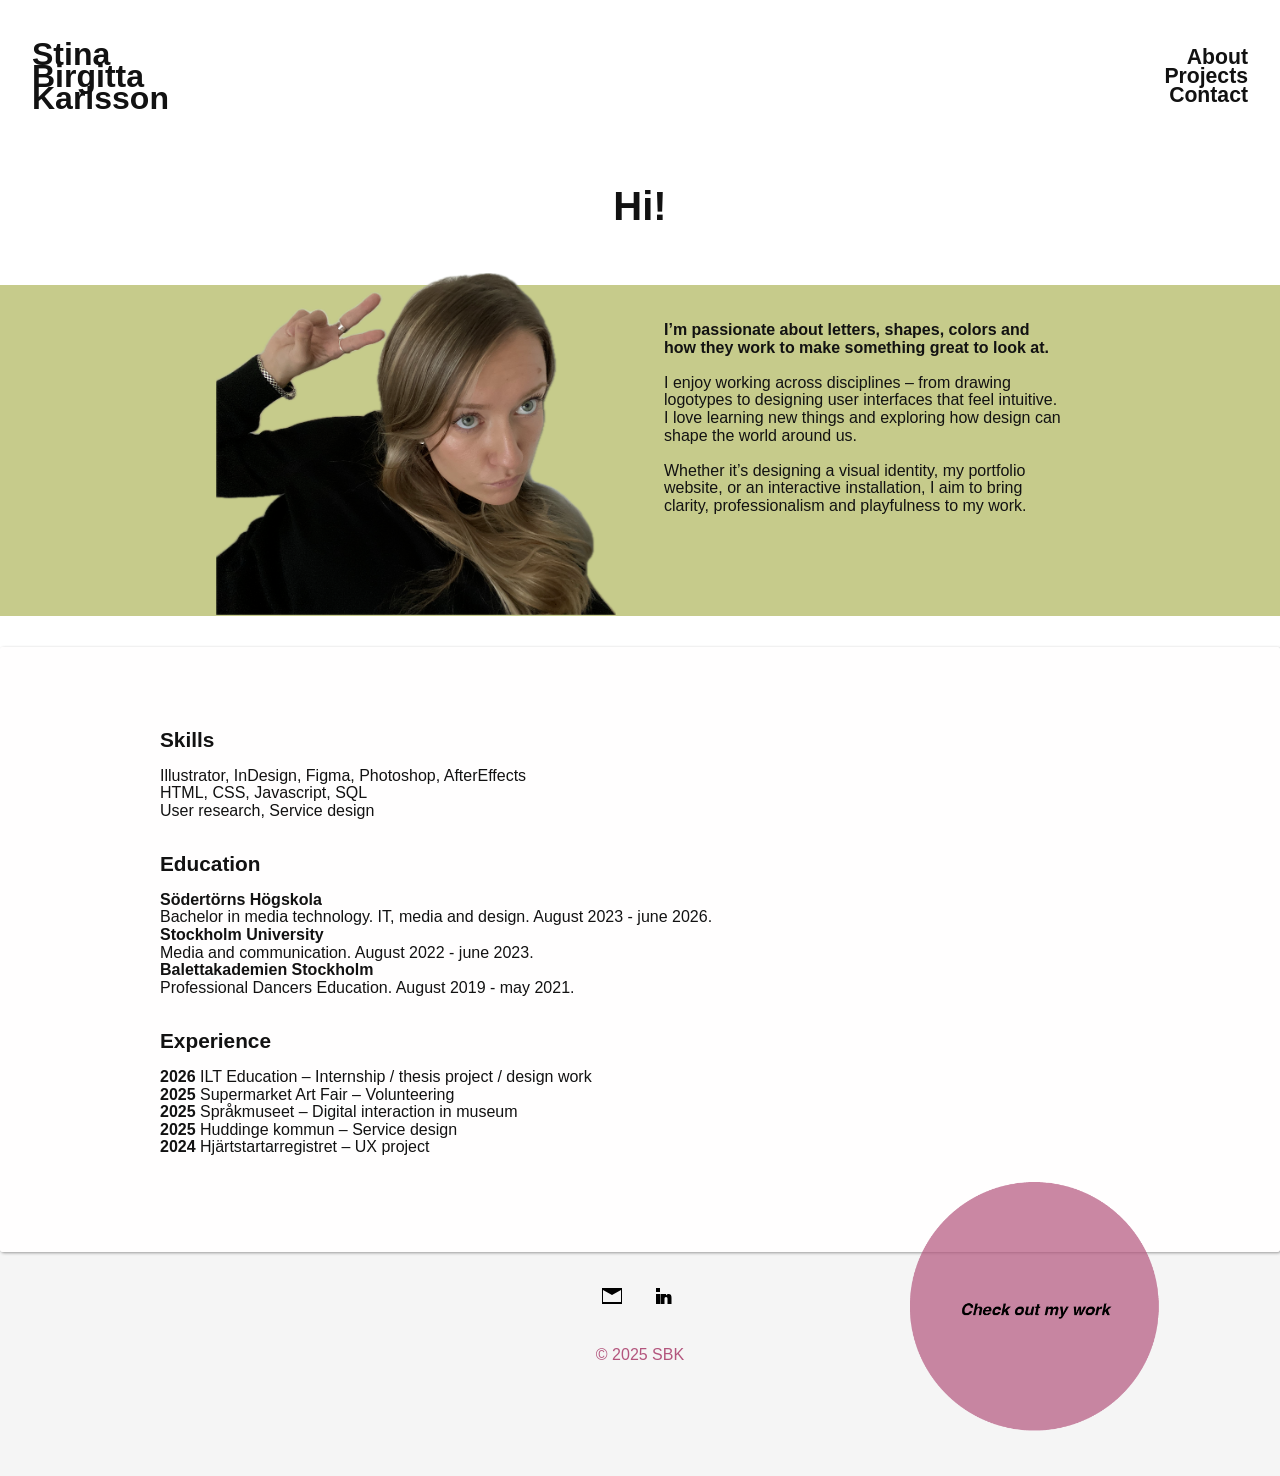
==== about.html @ 6dc84f03 "Update about.html" ====
<!DOCTYPE html>
<html lang="sv">
<head>
  <meta charset="UTF-8" />
  <meta name="viewport" content="width=device-width, initial-scale=1.0" />
  <meta http-equiv="X-UA-Compatible" content="IE=edge" />
  <title>Stina Karlsson</title>
  <link rel="stylesheet" href="min.css?v=2">
   <link rel="icon" href="bilder/favicon.png" type="image/png">
 
</head>
<body>
  <header>
    <h2><a href="index.html">Stina <br> Birgitta <br> Karlsson</a></h2>
    <nav class="navbar2">
        <ul class="nav-links">
          <li><a href="about.html">About</a></li>
          <li><a href="galleri.html">Projects</a></li>
          <li><a href="contact.html">Contact</a></li>
        </ul>
      </nav>
  </header>

  <main>


  <h3 style="text-align: center;">Hi! </h3>
   

    <div class="about-section">
        <img id="aboutImage" src="bilder/peace.png" alt="picture of me" class="about-img" />
        <p class="about-text">
        
        <b>I’m passionate about letters, shapes, colors and how they work to make something great to look at. </b><br>
            <br>

            I enjoy working across disciplines – from drawing logotypes to designing user interfaces that feel intuitive. 
            I love learning new things and exploring how design can shape the world around us.
            
            <br> <br>
            Whether it’s designing a visual identity, my portfolio website, or an interactive installation, I aim to bring clarity, professionalism and playfulness to my work.
          </p>
  
        </div>

        

   <div class="text-box">

           <h5>Skills</h5>
  
     <p> Illustrator, InDesign, Figma, Photoshop, AfterEffects  
    <br>
    HTML, CSS, Javascript, SQL 
    <br>
    User research, Service design
    </p>
        <h5> Education </h5>
        <p>
          <b>Södertörns Högskola</b><br>
          Bachelor in media technology. IT, media and design. August 2023 - june 2026. 
          <br>
          
          <b>Stockholm University </b><br>
          Media and communication. August 2022 - june 2023. 
          <br>  
          
          <b>Balettakademien Stockholm</b> <br>
          Professional Dancers Education. August 2019 - may 2021.
        </p>

         <h5>Experience</h5>
         <p>
           
            <b>2026 </b>ILT Education – Internship / thesis project / design work
          <br>
           
          <b>2025 </b>Supermarket Art Fair – Volunteering
          <br>
          
          <b>2025 </b>Språkmuseet – Digital interaction in museum 
          <br>
          
          <b>2025 </b>Huddinge kommun – Service design 
          <br>
          
          
         <b>2024 </b>Hjärtstartarregistret – UX project
          
          </p>
       </div>
     
       <div class="mywork">
  <a href="galleri.html">
    <img id="myworkImage" src="bilder/mywork.png" alt="Projects" />
  </a>
</div>
<img src="bilder/sbk.png" alt="Logo" class="corner-image">
  <button id="scrollToTop" title="Till toppen">↑</button>
  </main>


<footer>
  
     <footer class="social-footer">
  <a href="mailto:stinabirgittak@gmail.com" title="Mail">
    <svg width="28" height="28" fill="currentColor" viewBox="0 0 28 28">
      <path d="M2 4h20v16H2V4zm10 7L3 6v12h18V6l-9 5z" />
    </svg>
  </a>
  <a href="https://www.linkedin.com/in/stina-karlsson-0956a5368/" target="_blank" title="LinkedIn">
    <svg width="28" height="28" fill="currentColor" viewBox="0 0 28 28">
      <path d="M4 4h4v4H4V4zm0 6h4v10H4V10zm6 0h4v1.5c.5-.9 1.5-1.5 2.5-1.5 2.5 0 3 1.6 3 3.7V20h-4v-5.1c0-1-.4-1.9-1.5-1.9s-1.5.8-1.5 1.9V20h-4V10z"/>
    </svg>
  </a>
  </footer>
  <p>&copy; 2025 SBK</p>
   </footer>
  <script src="script.js?v=3"></script>
</body>
</html>
---- min.css ----
/* === RESET / BASE === */
* {
   
    box-sizing: border-box;
  }
  
  html, body {
    height: 100%;
    font-family: 'Helvetica Neue', Arial, sans-serif;
    color: #121212;
    line-height: 1;
    margin: 0;
  }

  body {
    display: flex;
    flex-direction: column;
  }
  main {
    flex: 1;
  }
  


  body.startpage {
     background-color: #F5F5F5;
  background-image: url("bilder/bakgrund.png");
  background-size: cover;
  background-repeat: no-repeat;
  background-position: center;
}

body.gallery-page {
  
  background-repeat: no-repeat;
  background-position: center;
  background-color: rgba(255, 254, 254, 0.982);
  background-blend-mode: multiply;
  transition: background-color 2.3s ease;
}

.corner-image {
  position: fixed;
  top: 20px;         
  left: -100px;      /* börja utanför till vänster */
  width: 1rem;       
  height: auto;
  opacity: 0;        
  pointer-events: none;
  transition: left 0.6s ease, opacity 0.6s ease;
  z-index: 999;
}

.corner-image.visible {
  left: 25px;        /* slutposition */
  opacity: 1;
}


@keyframes bgSlideUp {
  from {
    background-position: center 890%; /* starta lite nedanför */
    opacity: 0;
  }
  to {
    background-position: center 50%;  /* normal position */
    opacity: 1;
  }
}

body.startpage.bg-slide-up {
  animation: bgSlideUp 3s ease forwards;
  background-repeat: no-repeat;
  background-size: cover;
  background-color: #fcfcfc3f;
}




.bg-circle {
  position:absolute;
  border-radius: 50%;
  z-index: -1; /* Bakom allt innehåll */
 
  will-change: transform;

  animation-fill-mode: forwards;
  animation-timing-function: ease-out;

}

.circle1 {
  width: 100%;
  height: 20.7rem;
  background-color: #aeb65a;
  top: 285px;
  left: 0;          /* flytta tillbaka */
  border-radius: 0;
  animation-name: slideInFromLeft;
  animation-delay: 0s;
  animation-duration: 2s;
}

.circle2 {
  width: 90rem;              /* bredare än hög */
  height: 20vw;             /* lägre än bred */
  background-color: #f4f4f4de; 
  bottom: -45vw;
  animation-name: slideInFromRight;
  animation-delay: 0s;
  animation-duration: 4s;
  border-radius: 0;   
  overflow: hidden;
  position: absolute;
}

@keyframes slideInFromLeft {
  from {
    transform: translateX(-100vw);
    opacity: 0;
  }
  to {
    transform: translateX(0);
    opacity: 0.7;
  }
}

@keyframes slideInFromRight {
  from {
    transform: translateX(90vw);
    opacity: 0.8;
  }
  to {
    transform: translateX(0);
    opacity: 1;
  }
}

@keyframes slideInFromBottom {
  0% {
    transform: translateY(100%);
    opacity: 0;
  }
  100% {
    transform: translateY(0);
    opacity: 1;
  }
}

 
.slide-in-bottom {
  animation: slideInFromBottom 0.7s ease forwards;
  animation-duration: 1.2s;
  
}


 header {
  display: flex;
  justify-content: space-between;
  align-items: center;
  text-align: left;
  line-height: 0.7;
  padding: 1rem 2rem;
  
}
  

  
  /* === TYPOGRAPHY === */
 



h1 {
  font-weight: 700;
  font-size: clamp(3rem, 8vw, 5.75rem); /* 48px – 140px */
  color: var(--accent-color);
  
  
}

h2 {
  font-weight: 700;
  font-size: clamp(1.2rem, 4vw, 1.5rem); 
    color: var(--accent-color);
  
}
header h2 {
  font-size: clamp(1.6rem, 4vw, 2rem); 
}
h3 {
  font-family: 'Helvetica', sans-serif;
  font-weight: 700;
  text-align: left;
  font-size: clamp(2.3rem, 5vw, 2.5rem); /* ca 32px – 56px */
  line-height: 0.7;
  padding-bottom: 1%;
}

h4 {
  font-weight: 500;
  text-align: left;
  font-size: clamp(1rem, 3vw, 1.5rem); /* ca 16px – 24px */
  line-height: 1;
  padding-bottom: 3%;
  max-width: 600px;
}

h5 {
    font-size: clamp(1rem, 3vw, 1.3rem); /* ca 16px – 24px */
    margin-bottom: 0.3rem;
}

h6 {
    font-weight: 600;
    margin-bottom: 0.5em;
  }

p {

  font-size: clamp(0.900rem, 2.5vw, 1rem); /* ca 16px – 16px */
  line-height: 1.1;
 
}
  
  /* === LINKS === */
  a {
    color: #121212;
    text-decoration: none;
  }
  
  a:hover {
    color: #cad112;
  }
  
  /* === LAYOUT HELPERS === */
  .container {
    max-width: 1200px;
    margin: 0 auto;
    padding: 1rem;
  }
  
  .flex {
    display: flex;
    gap: 1rem;
  }
  
  .grid {
    display: grid;
    gap: 1rem;
  }

  
  
  /* === BUTTONS === */



  button:hover {
    cursor: pointer;
    
  }
  
  .navbar {
    
  display: flex;
  justify-content: space-between;
  align-items: center;
  text-align: right;
   line-height: 1.7; 
  font-weight: 800;
  font-size: clamp(1rem, 2vw, 1.325rem); /* ca 16px – 25px */
  
}

li {
  list-style: none;
}

  .navbar ul {
    list-style: none;
    display: flex;
    flex-direction: column;
    gap: 2rem;
    margin: 0;
    padding: 0;
  }
  
 .navbar2 {
 
  display: flex;
  justify-content: space-between;
  align-items: center;
  text-align: right;
  line-height: 0.0001;
  font-weight: 800;
  font-size: clamp(1rem, 2vw, 1.325rem); /* samma här */
}

  .navbar2 ul {
    list-style: none;
    display: flex;
    flex-direction: column;
    gap: 1.2rem;
    margin: 0;
    padding: 0;
  }

.about-section {
  display: flex;
  align-items: flex-start;  /* behåller vertikal alignment */
  justify-content: center;  /* centrerar elementen horisontellt */
  gap: 2rem;                /* valfritt mellanrum mellan bild och text */
  flex-wrap: wrap;           /* gör att de kan brytas på små skärmar */
}

  .about-img {
  width: 25rem;
  display: block;
  animation-name: slide-in-bottom;
  animation-duration: 1.2s;
}

.about-text {
  margin-top: 3rem;  /* behåll om du vill ha lite luft uppifrån */
  margin-left: 1rem;
  max-width: 400px;
  box-sizing: border-box;
}


.text-box {
  position: relative;  /* blir "förälder" för mywork */
  background-color:  rgba(255, 254, 254, 0.982);
  padding: 3rem 10rem 5rem;
  border-radius: 3px;
  max-width: 100%;
  margin: 2rem auto 0 auto;
  font-family: Helvetica, sans-serif;
 
  color: #121212;
  box-shadow: 1px 1px 3px rgba(32, 32, 32, 0.43);

}

.mywork {
  position: absolute; 
  bottom: -60%;   /* alltid samma relation – justera procentsatsen */
  right: 6%;      /* alltid samma relation – justera procentsatsen */
  display: flex;
  align-items: center;
  justify-content: center;
  z-index: 10;
  transition: transform 0.4s ease;
}

.mywork img {
  width: clamp(240px, 30vw, 350px);  
  height: auto;
}

.mywork:hover {
  animation: wiggle 0.8s ease-in-out; /* längre tid än innan */
}

@keyframes wiggle {
  0%   { transform: rotate(0deg); }
  25%  { transform: rotate(6deg); }   /* lite större vinkel */
  50%  { transform: rotate(-6deg); }
  75%  { transform: rotate(4deg); }
  100% { transform: rotate(0deg); }
}
  #B3557D

  .portfolio p {
    text-align: right;
    margin-bottom: 1rem;
  }

  
  .gallery {
    display: flex;
    flex-direction: column; /* Viktigt: en kolumn så varje projekt hamnar på egen rad */
    gap: 1rem;
    flex-wrap: nowrap; /* Inget wrap här */
  
  }

  .gallery-mobile {
    display: none;
  }

  .start-mobile {
    display: none;
  }

  
  .item {
  position: relative;
  display: flex;
  flex-direction: row;
  max-width: 100%;
  width: 90%;           /* fast bredd för boken */
  height: 45rem;        /* fast höjd för boken */
  gap: 1rem;
  align-items: flex-start;
  background-color: #fcfcfc;
  border-radius: 1px;
  padding: 0 5rem 5rem 5rem;
  overflow: hidden;       /* om du vill kapa innehåll som sticker ut */
  box-sizing: border-box;
  box-shadow: 3px 3px 5px rgba(0, 0, 0, 0.43);
  transition: transform 0.4s ease;
  flex-wrap: wrap;
  text-align: right;
  margin: 0 auto 2rem auto;

}


.item::before {
  content: "";
  position: absolute;
  top: 0;
  bottom: 0;
  left: 50%;
  width: 2px;
  background: linear-gradient(to bottom, #999, #ccc, #c4c2c2);
  opacity: 0.2;
  z-index: 2;
  
}

.book {
  display: flex;
  flex-direction: row;
  overflow: hidden;
  width: 100%;
  position: relative;
  
}

.page {
  width: 100%;
  height: auto;
  flex: 0 0 100%;
  display: none;
  flex-direction: row;
  gap: 1rem;

}

.page.active {
  display: flex;
  
}

.page .left,
.page .right {
  flex: 1;
  padding: 1rem;
  box-sizing: border-box;
  display: flex;
  flex-direction: column;
  justify-content: center;
  

}


.page .right {
  
  text-align: left;
  
}

.page .right p {
  
  max-width: 27rem;
 
}

.page .left {
  
  text-align: right;
  

}

.page .left p {
  
  max-width: 27rem;
   margin-left: auto;  /* puttar allt mot höger */
}

button.prev,
button.next {
  position: absolute;
  top: 50%;
  color:#121212; 
  font-size: 1.3rem;
  transform: translateY(-50%);
  border: none;
  padding: 0.5rem;
  z-index: 3;
  background-color:#fcfcfc;
  
}

button.prev {
  left: 1rem;
}

button.next {
  right: 1rem;
}

  .item:hover {
    transform: translateY(-5px);
  }
  
  .item img {
     max-width: 90%;
max-height: 90%;
width: auto;
height: auto;
object-fit: contain;
margin: auto;
display: block;
  }

  
  .info {
   
    flex: 1;
    min-width: 200px;
    width: 100%;
    padding: 1rem;
    font-size: 1rem;
    text-align: right;
  
  
  }
 
   /* galleri */
  .moreinfo {
   display: flex;
  flex-direction: row;
  flex-wrap: wrap;
  justify-content: center;     /* Centrerar innehållet horisontellt */
  align-items: flex-start;
  gap: 2rem;
  padding: 2rem 5%;
  margin: 0 auto;
  max-width: 1200px;
  box-sizing: border-box;
}

.textblock {

 flex: 1 1 400px;          /* Gör den flexibel: väx, krymp, minsta bredd */
  max-width: 27rem;         /* Maxbredd så den inte blir för bred */
  padding: 1rem 5% 2rem 5%; /* Mer flexibel padding istället för fasta % */
  box-sizing: border-box;
  text-align: right;
}
  
.bildblock img {
  
  width: 100%;              /* Tar upp hela bredden i sin behållare */
  max-width: 500px;
  height: auto;
  flex-shrink: 1;
  padding: 1rem 5% 2rem 5%;
  box-sizing: border-box;
  }

  .info h3 {
    margin-bottom: 0.5rem;
    text-wrap: right;

  }
  
  .info p {
    font-size: 1rem;
    color: #121212;
    display: flex;
    padding: 1rem;
    text-align: right;
   

  }

.slideshow-wrapper {
  width: 100%;
  height: 100%;
  display: flex;
  justify-content: center;
  align-items: center;
}

 
  /* Slideshow-bilder */
.slideshow img.slide {
  max-width: 100%;
  max-height: 100%;
  object-fit: contain;
  display: none;
  margin: auto;


}

.slideshow img.slide.active {
  display: block;
}
  
  


    .galleri-mobil {
      position: relative;
      width: 600px;
      height: 400px;
    }

    .galleri-mobil img {
      width: 100%;
      height: 100%;
      object-fit: cover;
      border-radius: 10px;
    }

  /* === FOOTER === */
  footer {
    text-align: center;
    padding: 1rem;
    font-size: 0.9rem;
    color: #B3557D;
  }
  .social-footer {
  display: flex;
  justify-content: center;
  gap: 1.5rem;
  padding: 1rem;
}

.social-footer a {
  color: black;
  transition: transform 0.2s;
}

.social-footer a:hover {
  transform: scale(1.2);
  
}

#footer-start {
  position: fixed;
  bottom: 0;
  left: 0;
  width: 100%;
 
}

video {
  width: 100%;
  height: auto;
  object-fit:cover;
  pointer-events: none;
  
}

  
  @media (max-width: 968px) {

    .body{
      overflow: hidden;
    }

   h3 {
    margin-left: 2rem;
   }

     .circle1 {
display: none;

}
.circle2 {
  width: 100%;              /* bredare än hög */
  height: 80%;             /* lägre än bred */
  background-color: #f4f4f4de; 
  top: 45vw;
  animation-name: slideInFromLeft;
  animation-delay: 0s;
  animation-duration: 1.7s;
  border-radius: 0;   
  
}
  

  .about-section {
    flex-direction: column;
    align-items: center; /* valfritt – centrerar innehållet */
  }

  .about-img {
    
    margin-bottom: 10px; /* lägg till luft under bilden */
    width: 50%;
    max-width: 400px; /* valfri begränsning */
     animation-duration: 1.7s;
    align-self: flex-start;
  }

  .about-text {
    margin: 0;
    padding: 25px;
    text-align: left; /* valfritt för bättre läsbarhet på mobil */
    
  }


  .mywork {
   display: none;
  
  }
  .mywork img {
  display: none;
  }

   .moreinfo {
    flex-direction: column;
    align-items: center;
    text-align: center;
  }

  .imageblock img {
    width: 100%;
    max-width: 400px;
  }
   .bildblock img {
    width: 100%;
    max-width: 400px;
  }

  .textblock {
    flex-direction: column;
    align-items: center;
    text-align: center;
  }

  .corner-image {
  position: fixed;
  top: 10px;         
  left: -100px;      /* börja utanför till vänster */
  width: 0.9rem;       
  height: auto;
  opacity: 0;        
  pointer-events: none;
  transition: left 0.6s ease, opacity 0.6s ease;
  z-index: 999;
}

.corner-image.visible {
  left: 18px;        /* slutposition */
  opacity: 1;
}

.item {
    flex-direction: column;   /* stapla innehåll istället för rad */
    width: 100%;              /* fyll hela mobilens bredd */
    height: auto;             /* låt höjden styras av innehållet */
    padding: 1rem;            /* mindre padding så det inte känns trångt */
    text-align: left;         /* text vänsterjusterad = lättare att läsa på mobil */
    gap: 0.5rem;              /* mindre mellanrum */
  }

  .gallery {
    gap: 2rem; /* lite mer luft mellan korten på mobil */
  }


}

  



@media (max-width: 880px) {

    .body{
      overflow-x: hidden;
    }

    body.startpage {
    background-image: url("bilder/bakgrund-mobil.png");
    
}
 body.startpage.bg-slide-up {
    animation: bgSlideUp 2s ease forwards; /* samma animation */
  }

   .navbar {
    
  display: flex;
  justify-content: space-between;
  align-items: center;
  text-align: right;
   line-height: 0.1; 

  
}
   .navbar2 ul {
  
  
   gap: 1rem;

  
}
  .about-section{
    flex-direction: column;
  }

  .about-text {
    order: 1;
    font-size: 1rem; /* mindre text */
    max-width: 25rem;
    text-align: left; /* kanske bättre på riktigt liten skärm */
  }

.about-img{
  order: 2;
  margin-top: 2rem;
  margin-left: 0;
  margin-bottom: 0;
  transition-delay: 2s;
}
  .mywork {
    display: none;
  }

  .imageblock img,
  .bildblock img {
    max-width: 100%; /* fyll hela bredden */
  }
  
  .start-mobile {
    display: flex;
  }

  .gallery {
    display: none;
    
  }

  .gallery-mobile {
  display: flex;
  flex-direction: column; /* stapla projekten */
  gap: 1rem;              /* 2rem mellan varje projekt */
  padding: 2%;
  
}
  
    .item-mobile {
      display: flex;
    flex-direction: column;   /* stapla innehåll */
    width: 100%;              /* fyll hela skärmen */
    padding: 1rem;            /* mindre padding på mobil */
    text-align: left;         /* lättare att läsa på mobil */
    position: relative;
    background-color: #fcfcfc; 
     box-shadow: 0 2px 2px rgba(0,0,0,0.3);
     border-radius: 0.2rem;
    
  }
   .book-mobile {
    width: 90%;
    
    margin: 0 auto;

   }


  .page-mobile {
    display: none;
    
  }

  .page-mobile.active {
    display: block;
  }
  .page-mobile img {
    width: 100%;
    height: auto;
    border-radius: 2px;
  }

   .slideshow-mobile .slide {
    display: none;
    max-width: 100%;
    max-height: 100%;
    object-fit: contain;
    margin: auto;
  }

  .slideshow-mobile .slide.active {
    display: block;
  }


  .project-text-mobile {
    padding: 0 2rem 2rem 2rem;
    text-align: left;
    max-width: 25rem;
  }
  
.prev-mobile,
  .next-mobile {
    position: absolute;
    top: 37%;
    background-color:#fcfcfc00;
    color:#121212; 
    border: none;
    border-radius: 0; 
    font-size: 1rem;
    cursor: pointer;
    padding: 0.5rem;
    z-index: 3;
  
  }

  .prev-mobile { left: 10px; }
  .next-mobile { right: 10px; }

  .text-box {
    padding: 4rem;
   } 

 .item::before {
  content: "";
  position: absolute;
  top: 0;
  bottom: 0;
  left: 50%;
  width: 2px;
  background: none;
  opacity: 0.2;
  z-index: 2;
  
}


}

:root {
  --accent-color: #121212;
}

a, .highlight {
  color: var(--accent-color);
}

#scrollToTop {
  position: fixed;
  bottom: 40px;
  right: 3%;
  z-index: 1000;
  display: none;
  background-color: #212121;
  color: white;
  border: none;
  border-radius: 50%;
  width: 2.5rem;
  height: 2.5rem;
  font-size: 20px;
  cursor: pointer;
  box-shadow: 0 4px 4px rgba(0,0,0,0.3);
  transition: opacity 0.3s ease, transform 0.3s ease;
}

#scrollToTop:hover {
  background-color: #cad112;
  transform: scale(1.4);
}

.bg-video {
   position: fixed;
  width: 30%;
  height: 40%;
  object-fit: cover;
  z-index: -1;
  
  /* centrering */
  top: 40%;            /* placera mitten av videon på 50% höjd */
  left: 50%;           /* placera mitten av videon på 50% bredd */
  transform: translate(-50%, -50%); 
}
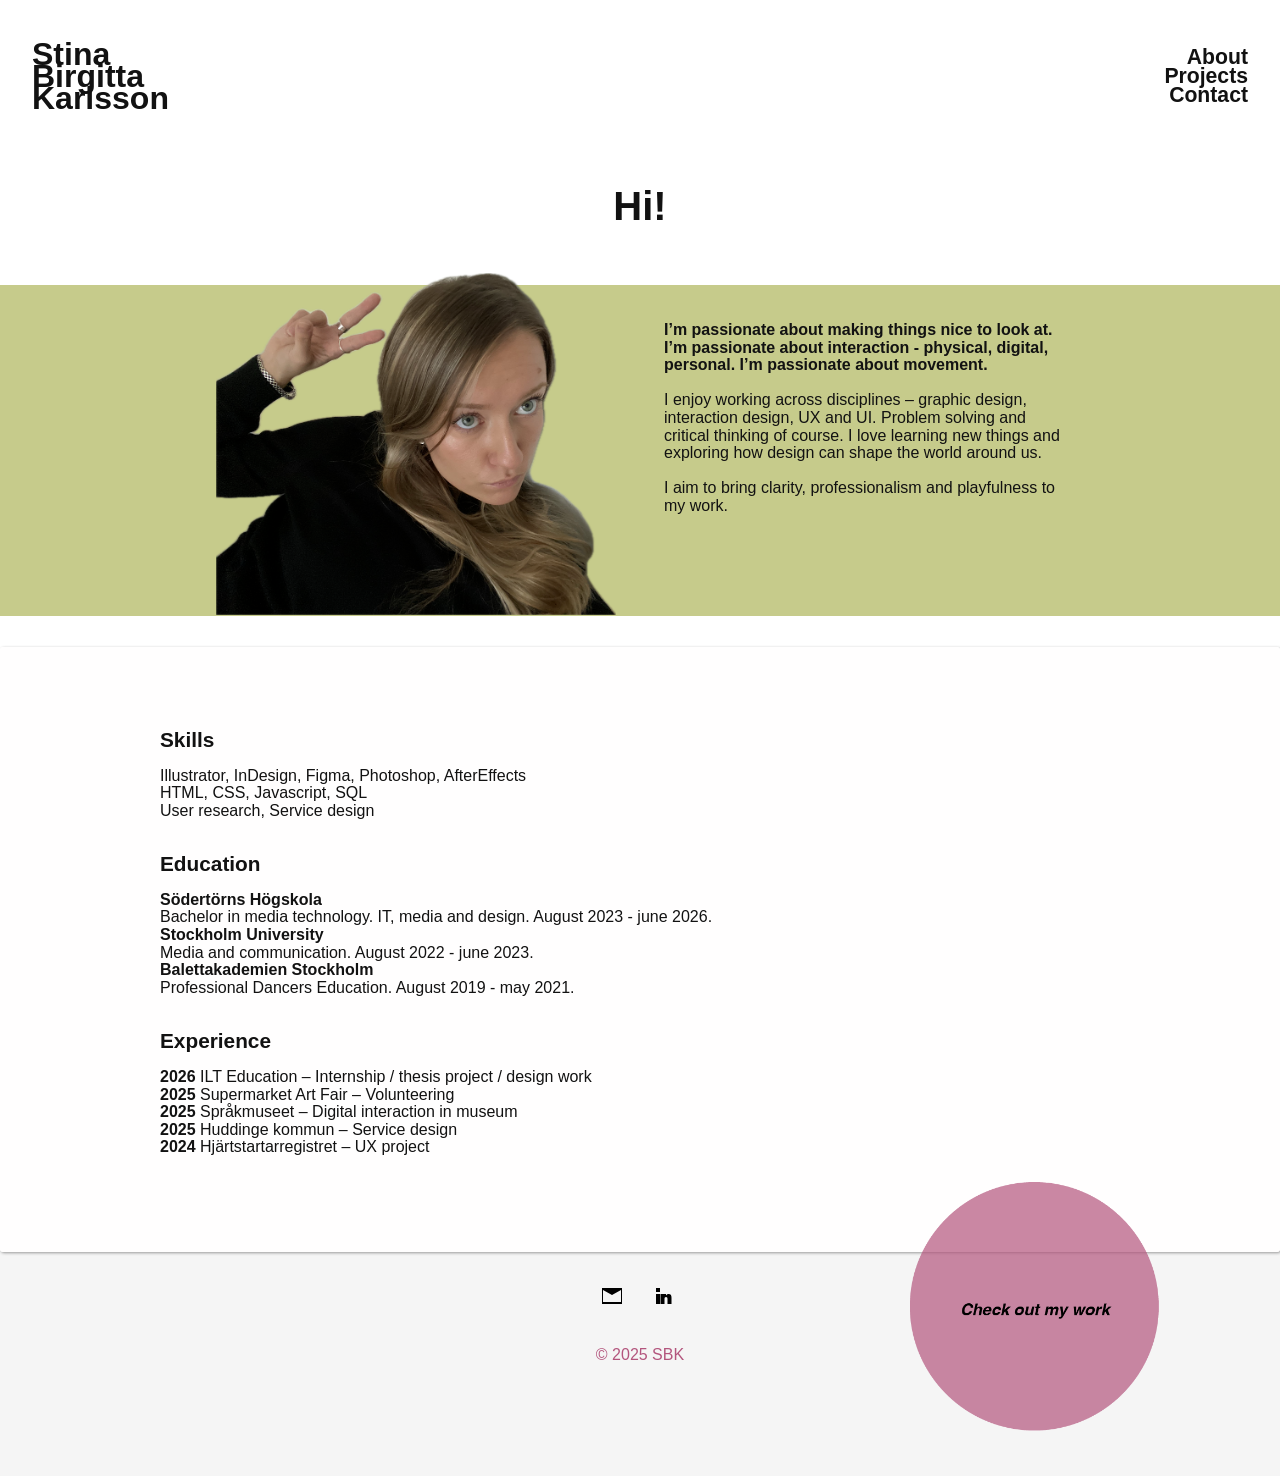
==== commit 4834acdc: "nu" ====
--- a/about.html
+++ b/about.html
@@ -31,14 +31,15 @@
         <img id="aboutImage" src="bilder/peace.png" alt="picture of me" class="about-img" />
         <p class="about-text">
         
-        <b>I’m passionate about letters, shapes, colors and how they work to make something great to look at. </b><br>
+        <b>I’m passionate about making things nice to look at. I’m passionate about interaction - physical, digital, personal. I’m passionate about movement.
+            </b><br>
             <br>
 
-            I enjoy working across disciplines – from drawing logotypes to designing user interfaces that feel intuitive. 
+            I enjoy working across disciplines – graphic design, interaction design, UX and UI. Problem solving and critical thinking of course. 
             I love learning new things and exploring how design can shape the world around us.
             
             <br> <br>
-            Whether it’s designing a visual identity, my portfolio website, or an interactive installation, I aim to bring clarity, professionalism and playfulness to my work.
+            I aim to bring clarity, professionalism and playfulness to my work.
           </p>
   
         </div>
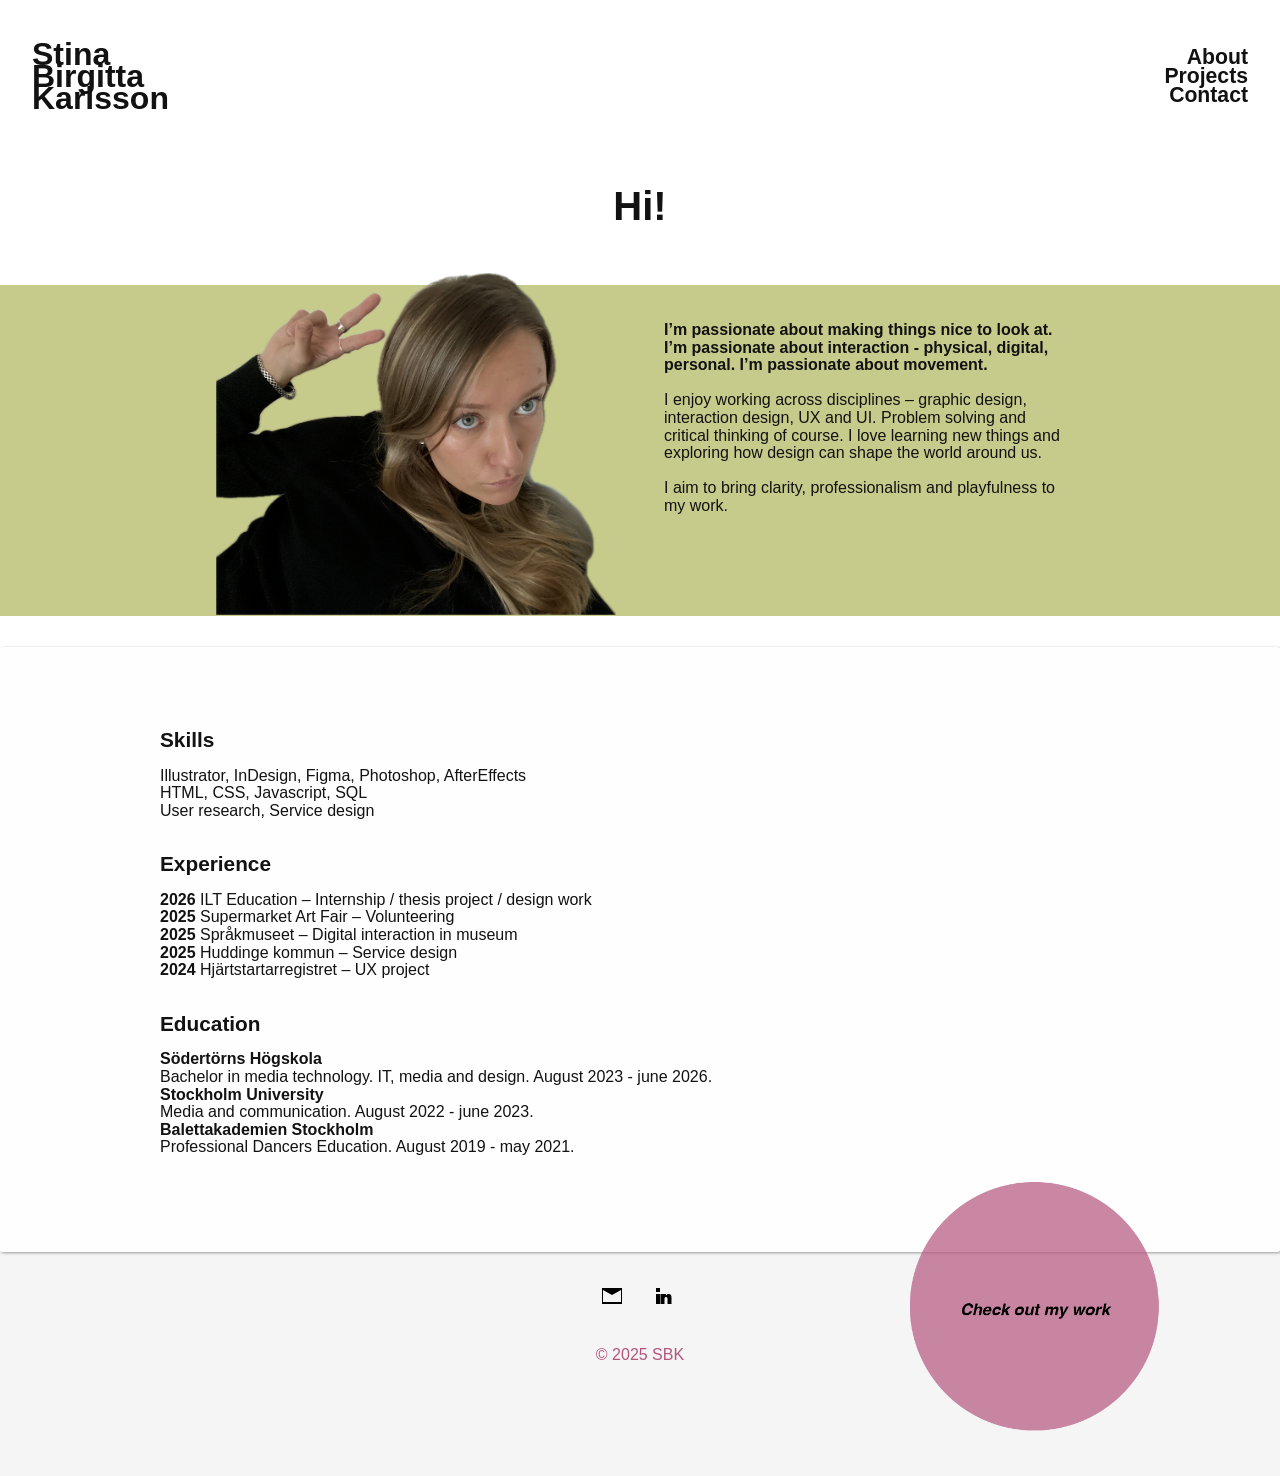
==== commit f393411c: "igen" ====
--- a/about.html
+++ b/about.html
@@ -56,19 +56,7 @@
     <br>
     User research, Service design
     </p>
-        <h5> Education </h5>
-        <p>
-          <b>Södertörns Högskola</b><br>
-          Bachelor in media technology. IT, media and design. August 2023 - june 2026. 
-          <br>
-          
-          <b>Stockholm University </b><br>
-          Media and communication. August 2022 - june 2023. 
-          <br>  
-          
-          <b>Balettakademien Stockholm</b> <br>
-          Professional Dancers Education. August 2019 - may 2021.
-        </p>
+        
 
          <h5>Experience</h5>
          <p>
@@ -89,6 +77,20 @@
          <b>2024 </b>Hjärtstartarregistret – UX project
           
           </p>
+          
+          <h5> Education </h5>
+        <p>
+          <b>Södertörns Högskola</b><br>
+          Bachelor in media technology. IT, media and design. August 2023 - june 2026. 
+          <br>
+          
+          <b>Stockholm University </b><br>
+          Media and communication. August 2022 - june 2023. 
+          <br>  
+          
+          <b>Balettakademien Stockholm</b> <br>
+          Professional Dancers Education. August 2019 - may 2021.
+        </p>
        </div>
      
        <div class="mywork">
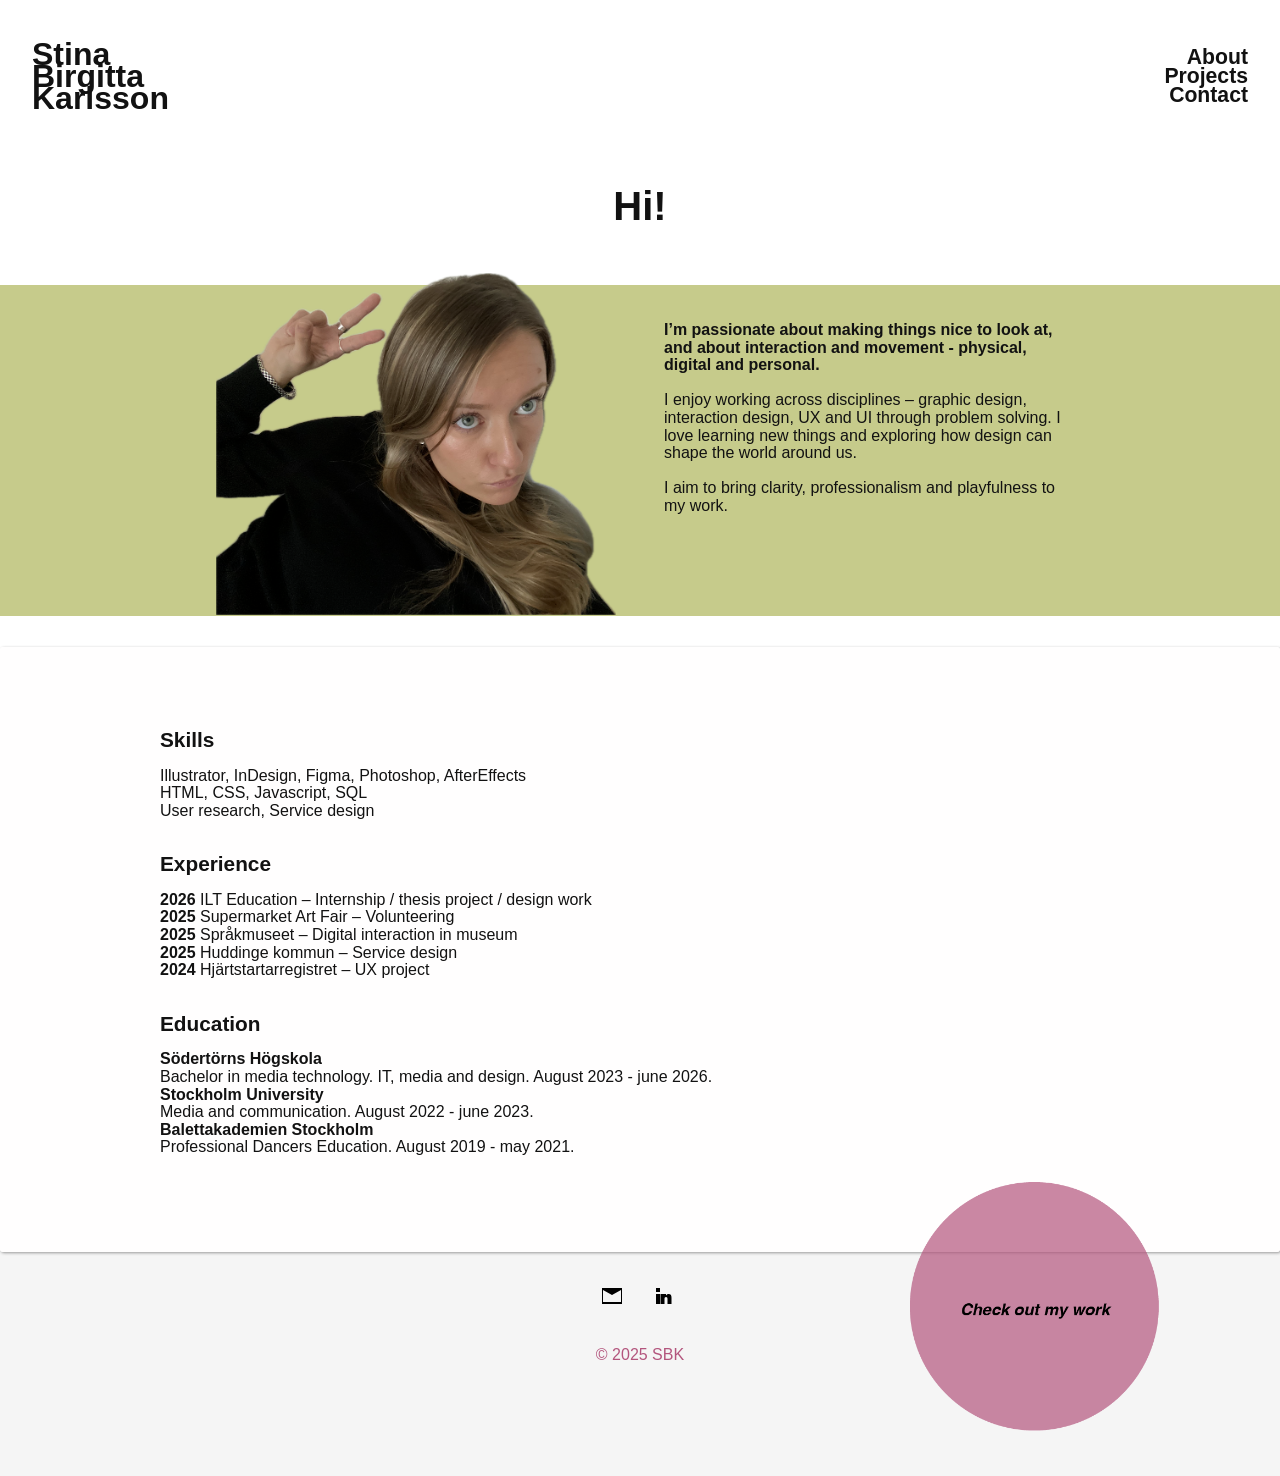
==== commit 3744e0b0: "k" ====
--- a/about.html
+++ b/about.html
@@ -31,11 +31,11 @@
         <img id="aboutImage" src="bilder/peace.png" alt="picture of me" class="about-img" />
         <p class="about-text">
         
-        <b>I’m passionate about making things nice to look at. I’m passionate about interaction - physical, digital, personal. I’m passionate about movement.
+        <b>I’m passionate about making things nice to look at, and about interaction and movement - physical, digital and personal.
             </b><br>
             <br>
 
-            I enjoy working across disciplines – graphic design, interaction design, UX and UI. Problem solving and critical thinking of course. 
+            I enjoy working across disciplines – graphic design, interaction design, UX and UI through problem solving. 
             I love learning new things and exploring how design can shape the world around us.
             
             <br> <br>
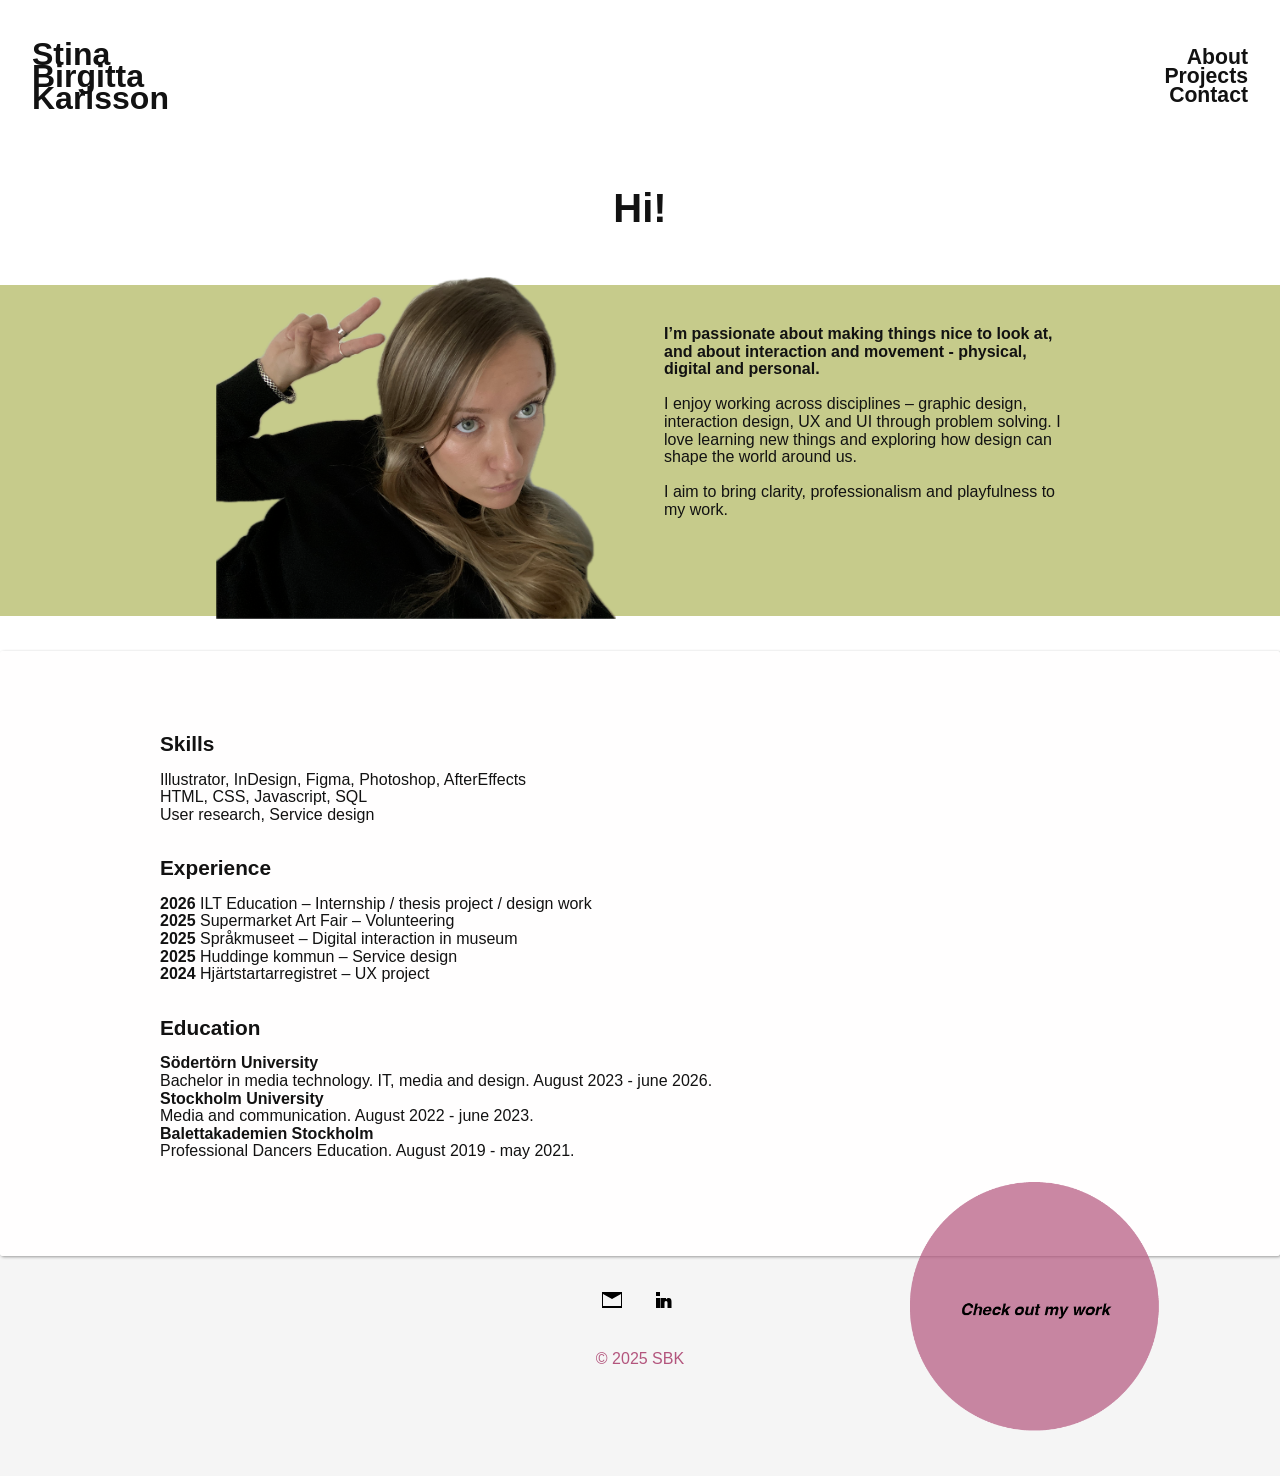
==== commit 3eac1d87: "s" ====
--- a/about.html
+++ b/about.html
@@ -80,7 +80,7 @@
           
           <h5> Education </h5>
         <p>
-          <b>Södertörns Högskola</b><br>
+          <b>Södertörn University</b><br>
           Bachelor in media technology. IT, media and design. August 2023 - june 2026. 
           <br>
           
--- a/min.css
+++ b/min.css
@@ -195,7 +195,7 @@
   font-weight: 700;
   text-align: left;
   font-size: clamp(2.3rem, 5vw, 2.5rem); /* ca 32px – 56px */
-  line-height: 0.7;
+  line-height: 0.8;
   padding-bottom: 1%;
 }
 
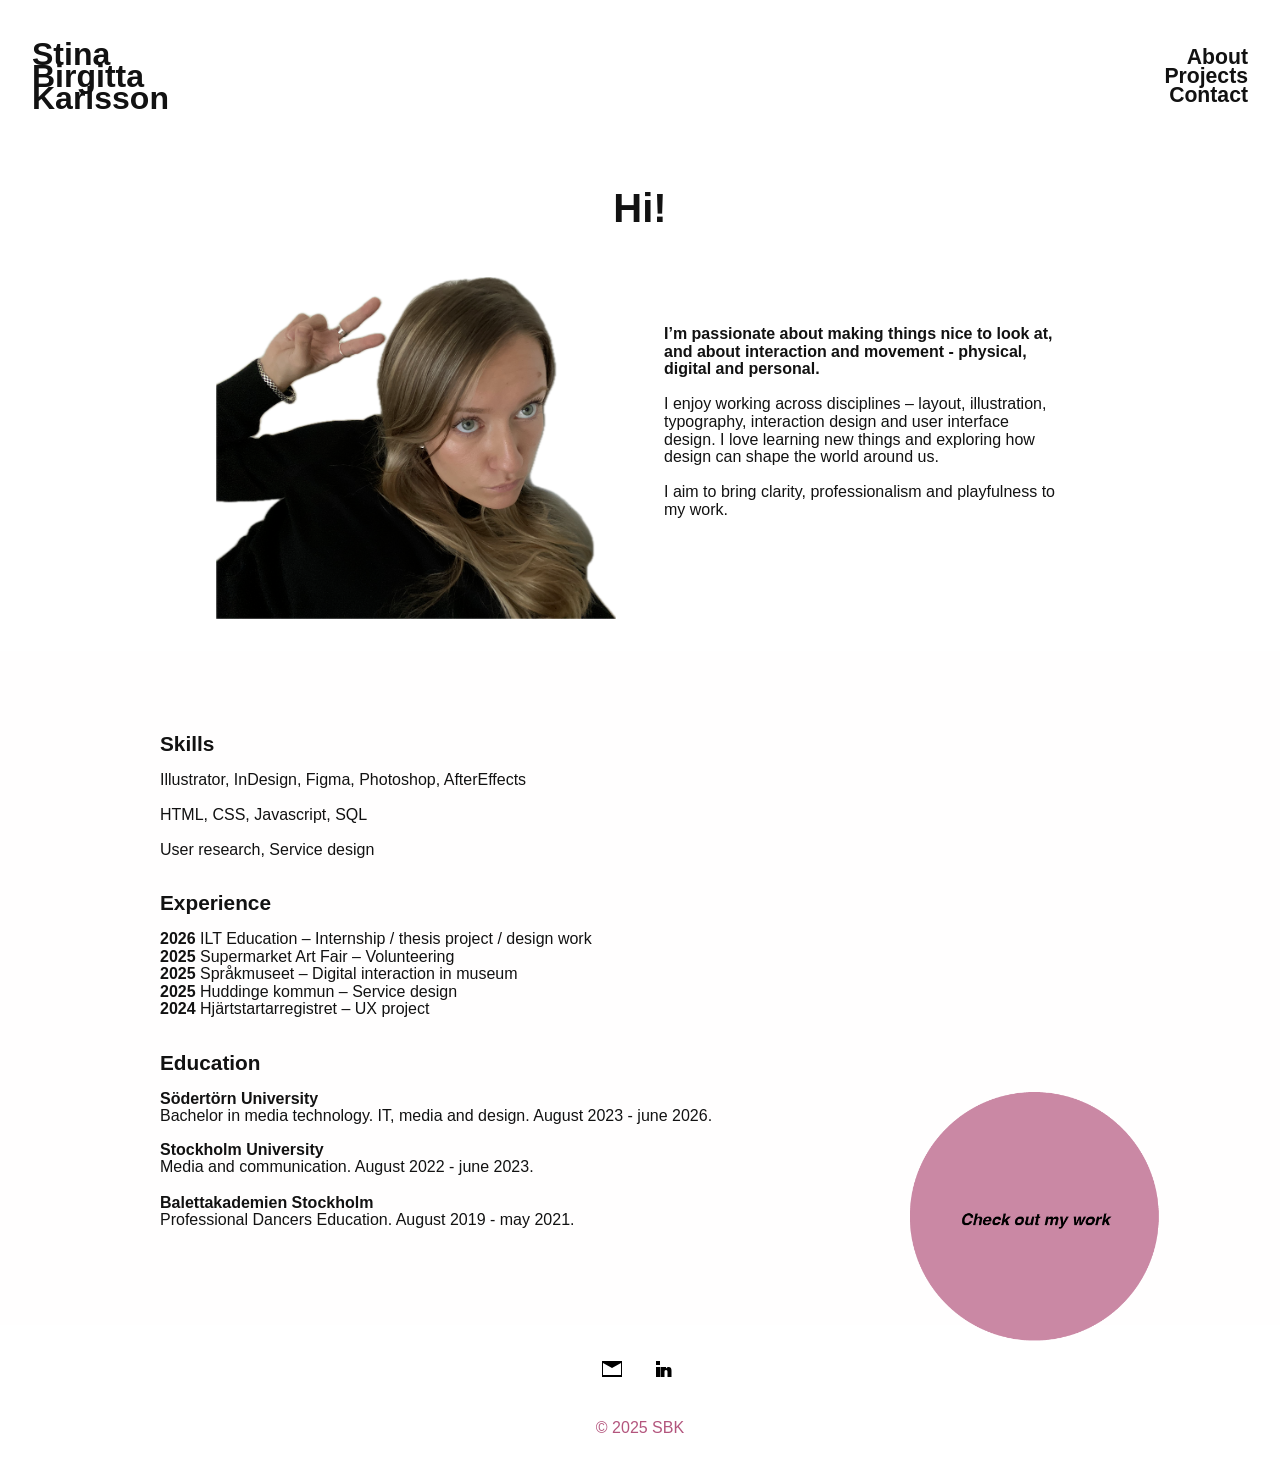
==== commit f90ab245: "Add files via upload" ====
--- a/about.html
+++ b/about.html
@@ -35,7 +35,7 @@
             </b><br>
             <br>
 
-            I enjoy working across disciplines – graphic design, interaction design, UX and UI through problem solving. 
+            I enjoy working across disciplines – layout, illustration, typography, interaction design and user interface design. 
             I love learning new things and exploring how design can shape the world around us.
             
             <br> <br>
@@ -51,9 +51,9 @@
            <h5>Skills</h5>
   
      <p> Illustrator, InDesign, Figma, Photoshop, AfterEffects  
-    <br>
+    <br> <br>
     HTML, CSS, Javascript, SQL 
-    <br>
+    <br> <br>
     User research, Service design
     </p>
         
@@ -82,12 +82,11 @@
         <p>
           <b>Södertörn University</b><br>
           Bachelor in media technology. IT, media and design. August 2023 - june 2026. 
-          <br>
-          
+          </p>
+           <p>
           <b>Stockholm University </b><br>
           Media and communication. August 2022 - june 2023. 
-          <br>  
-          
+         <br><br>
           <b>Balettakademien Stockholm</b> <br>
           Professional Dancers Education. August 2019 - may 2021.
         </p>
--- a/min.css
+++ b/min.css
@@ -36,7 +36,7 @@
   background-position: center;
   background-color: rgba(255, 254, 254, 0.982);
   background-blend-mode: multiply;
-  transition: background-color 2.3s ease;
+  transition: background-color 2s ease;
 }
 
 .corner-image {
@@ -77,7 +77,6 @@
 
 
 
-
 .bg-circle {
   position:absolute;
   border-radius: 50%;
@@ -90,6 +89,7 @@
 
 }
 
+/*
 .circle1 {
   width: 100%;
   height: 20.7rem;
@@ -101,7 +101,7 @@
   animation-delay: 0s;
   animation-duration: 2s;
 }
-
+*/ 
 .circle2 {
   width: 90rem;              /* bredare än hög */
   height: 20vw;             /* lägre än bred */
@@ -115,6 +115,7 @@
   position: absolute;
 }
 
+/*
 @keyframes slideInFromLeft {
   from {
     transform: translateX(-100vw);
@@ -136,6 +137,7 @@
     opacity: 1;
   }
 }
+*/
 
 @keyframes slideInFromBottom {
   0% {
@@ -335,19 +337,17 @@
   position: relative;  /* blir "förälder" för mywork */
   background-color:  rgba(255, 254, 254, 0.982);
   padding: 3rem 10rem 5rem;
-  border-radius: 3px;
   max-width: 100%;
   margin: 2rem auto 0 auto;
   font-family: Helvetica, sans-serif;
- 
-  color: #121212;
-  box-shadow: 1px 1px 3px rgba(32, 32, 32, 0.43);
+  line-height: 1;
+  
 
 }
 
 .mywork {
   position: absolute; 
-  bottom: -60%;   /* alltid samma relation – justera procentsatsen */
+  bottom: -50%;   /* alltid samma relation – justera procentsatsen */
   right: 6%;      /* alltid samma relation – justera procentsatsen */
   display: flex;
   align-items: center;
@@ -402,17 +402,16 @@
   display: flex;
   flex-direction: row;
   max-width: 100%;
-  width: 90%;           /* fast bredd för boken */
+  width: 95%;           /* fast bredd för boken */
   height: 45rem;        /* fast höjd för boken */
   gap: 1rem;
   align-items: flex-start;
-  background-color: #fcfcfc;
+  background-color: #ffffff;
   border-radius: 1px;
   padding: 0 5rem 5rem 5rem;
-  overflow: hidden;       /* om du vill kapa innehåll som sticker ut */
+  overflow: hidden;    /* om du vill kapa innehåll som sticker ut */
   box-sizing: border-box;
-  box-shadow: 3px 3px 5px rgba(0, 0, 0, 0.43);
-  transition: transform 0.4s ease;
+  box-shadow: 1px 1px 5px rgba(100, 100, 100, 0.43);
   flex-wrap: wrap;
   text-align: right;
   margin: 0 auto 2rem auto;
@@ -427,10 +426,8 @@
   bottom: 0;
   left: 50%;
   width: 2px;
-  background: linear-gradient(to bottom, #999, #ccc, #c4c2c2);
   opacity: 0.2;
   z-index: 2;
-  
 }
 
 .book {
@@ -688,17 +685,7 @@
 display: none;
 
 }
-.circle2 {
-  width: 100%;              /* bredare än hög */
-  height: 80%;             /* lägre än bred */
-  background-color: #f4f4f4de; 
-  top: 45vw;
-  animation-name: slideInFromLeft;
-  animation-delay: 0s;
-  animation-duration: 1.7s;
-  border-radius: 0;   
-  
-}
+
   
 
   .about-section {
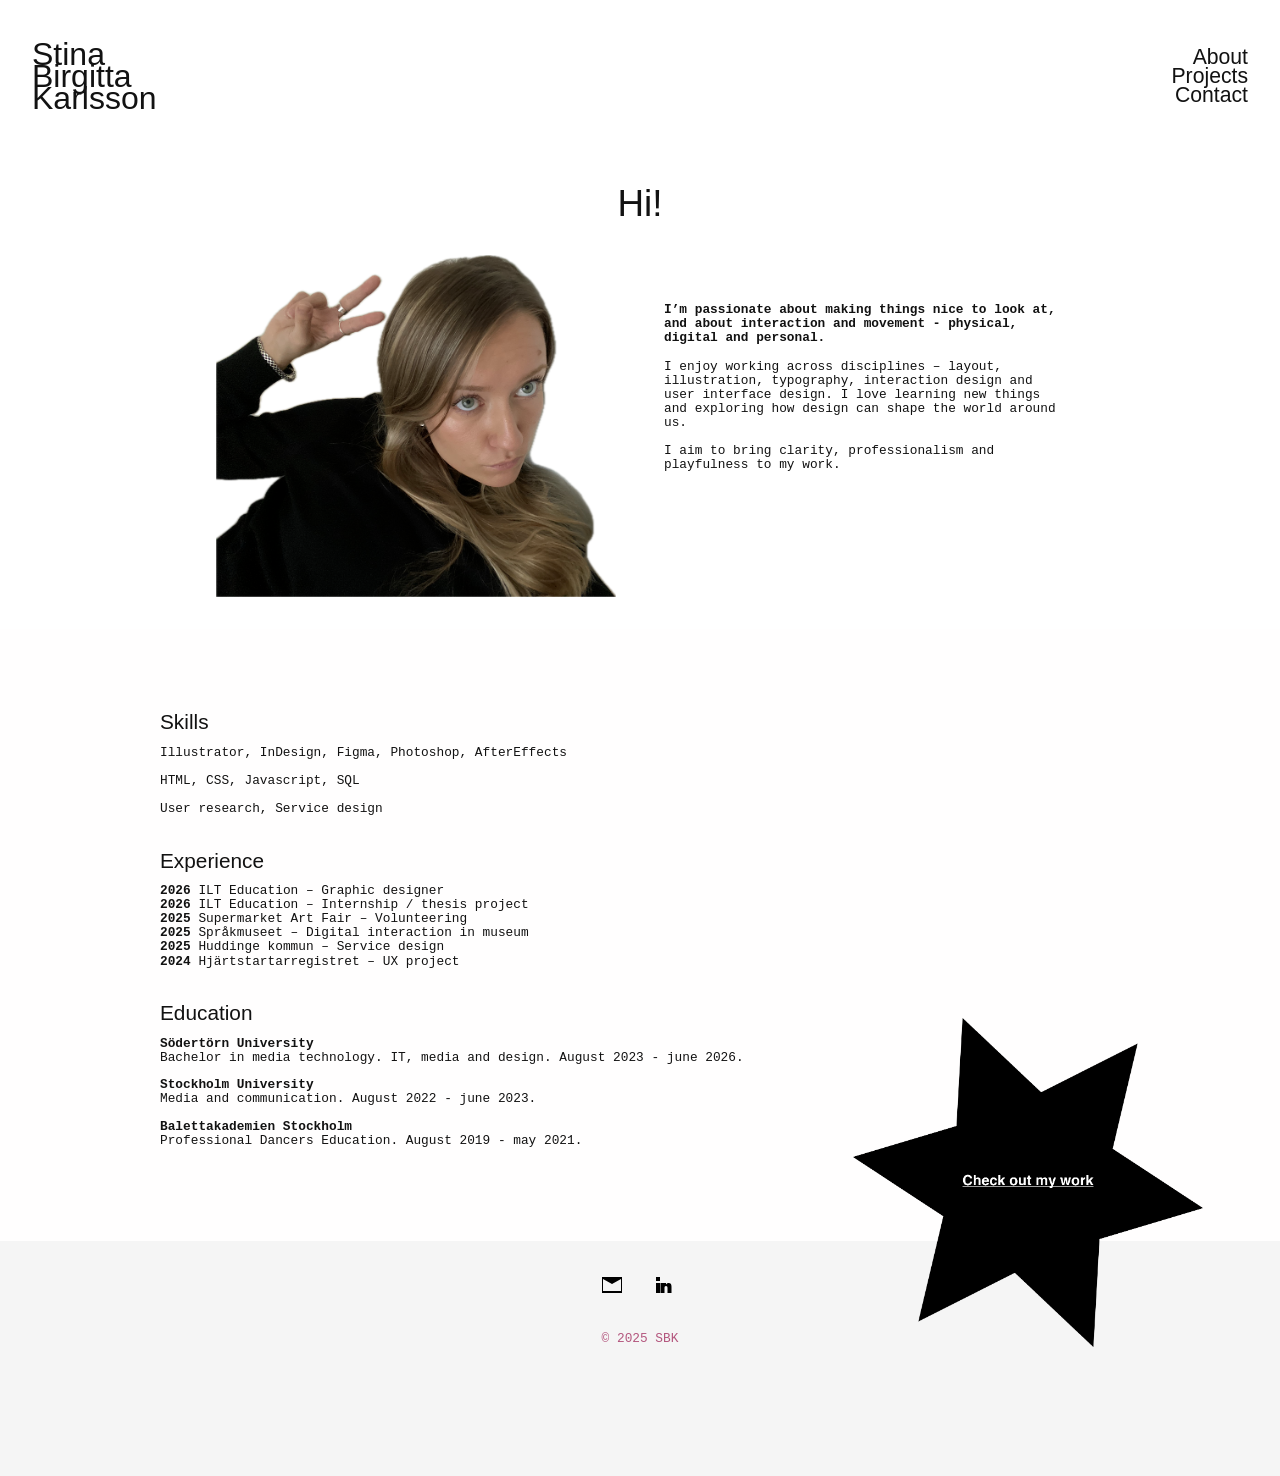
==== commit e293e898: "Add files via upload" ====
--- a/about.html
+++ b/about.html
@@ -60,8 +60,10 @@
 
          <h5>Experience</h5>
          <p>
-           
-            <b>2026 </b>ILT Education – Internship / thesis project / design work
+            <b>2026 </b>ILT Education – Graphic designer 
+          <br>
+
+            <b>2026 </b>ILT Education – Internship / thesis project
           <br>
            
           <b>2025 </b>Supermarket Art Fair – Volunteering
--- a/min.css
+++ b/min.css
@@ -19,7 +19,6 @@
   main {
     flex: 1;
   }
-  
 
 
   body.startpage {
@@ -89,19 +88,6 @@
 
 }
 
-/*
-.circle1 {
-  width: 100%;
-  height: 20.7rem;
-  background-color: #aeb65a;
-  top: 285px;
-  left: 0;          /* flytta tillbaka */
-  border-radius: 0;
-  animation-name: slideInFromLeft;
-  animation-delay: 0s;
-  animation-duration: 2s;
-}
-*/ 
 .circle2 {
   width: 90rem;              /* bredare än hög */
   height: 20vw;             /* lägre än bred */
@@ -176,7 +162,7 @@
 
 
 h1 {
-  font-weight: 700;
+  font-weight: 400;
   font-size: clamp(3rem, 8vw, 5.75rem); /* 48px – 140px */
   color: var(--accent-color);
   
@@ -184,21 +170,22 @@
 }
 
 h2 {
-  font-weight: 700;
+  font-weight: 400;
   font-size: clamp(1.2rem, 4vw, 1.5rem); 
     color: var(--accent-color);
-  
+    
 }
 header h2 {
   font-size: clamp(1.6rem, 4vw, 2rem); 
 }
 h3 {
-  font-family: 'Helvetica', sans-serif;
-  font-weight: 700;
+  
+  font-weight: 400;
   text-align: left;
-  font-size: clamp(2.3rem, 5vw, 2.5rem); /* ca 32px – 56px */
+  font-size: clamp(2.1rem, 5vw, 2.3rem); /* ca 32px – 56px */
   line-height: 0.8;
-  padding-bottom: 1%;
+  
+  
 }
 
 h4 {
@@ -213,17 +200,19 @@
 h5 {
     font-size: clamp(1rem, 3vw, 1.3rem); /* ca 16px – 24px */
     margin-bottom: 0.3rem;
+    font-weight: 400;
 }
 
 h6 {
-    font-weight: 600;
+    font-weight: 400;
     margin-bottom: 0.5em;
   }
 
 p {
 
-  font-size: clamp(0.900rem, 2.5vw, 1rem); /* ca 16px – 16px */
+  font-size: clamp(0.8rem, 2.5vw, 0.5rem); /* ca 16px – 16px */
   line-height: 1.1;
+   font-family: ui-monospace,SFMono-Regular,SF Mono,Menlo,Consolas,Liberation Mono,monospace;
  
 }
   
@@ -272,7 +261,7 @@
   align-items: center;
   text-align: right;
    line-height: 1.7; 
-  font-weight: 800;
+  font-weight: 400;
   font-size: clamp(1rem, 2vw, 1.325rem); /* ca 16px – 25px */
   
 }
@@ -297,7 +286,7 @@
   align-items: center;
   text-align: right;
   line-height: 0.0001;
-  font-weight: 800;
+  font-weight: 400;
   font-size: clamp(1rem, 2vw, 1.325rem); /* samma här */
 }
 
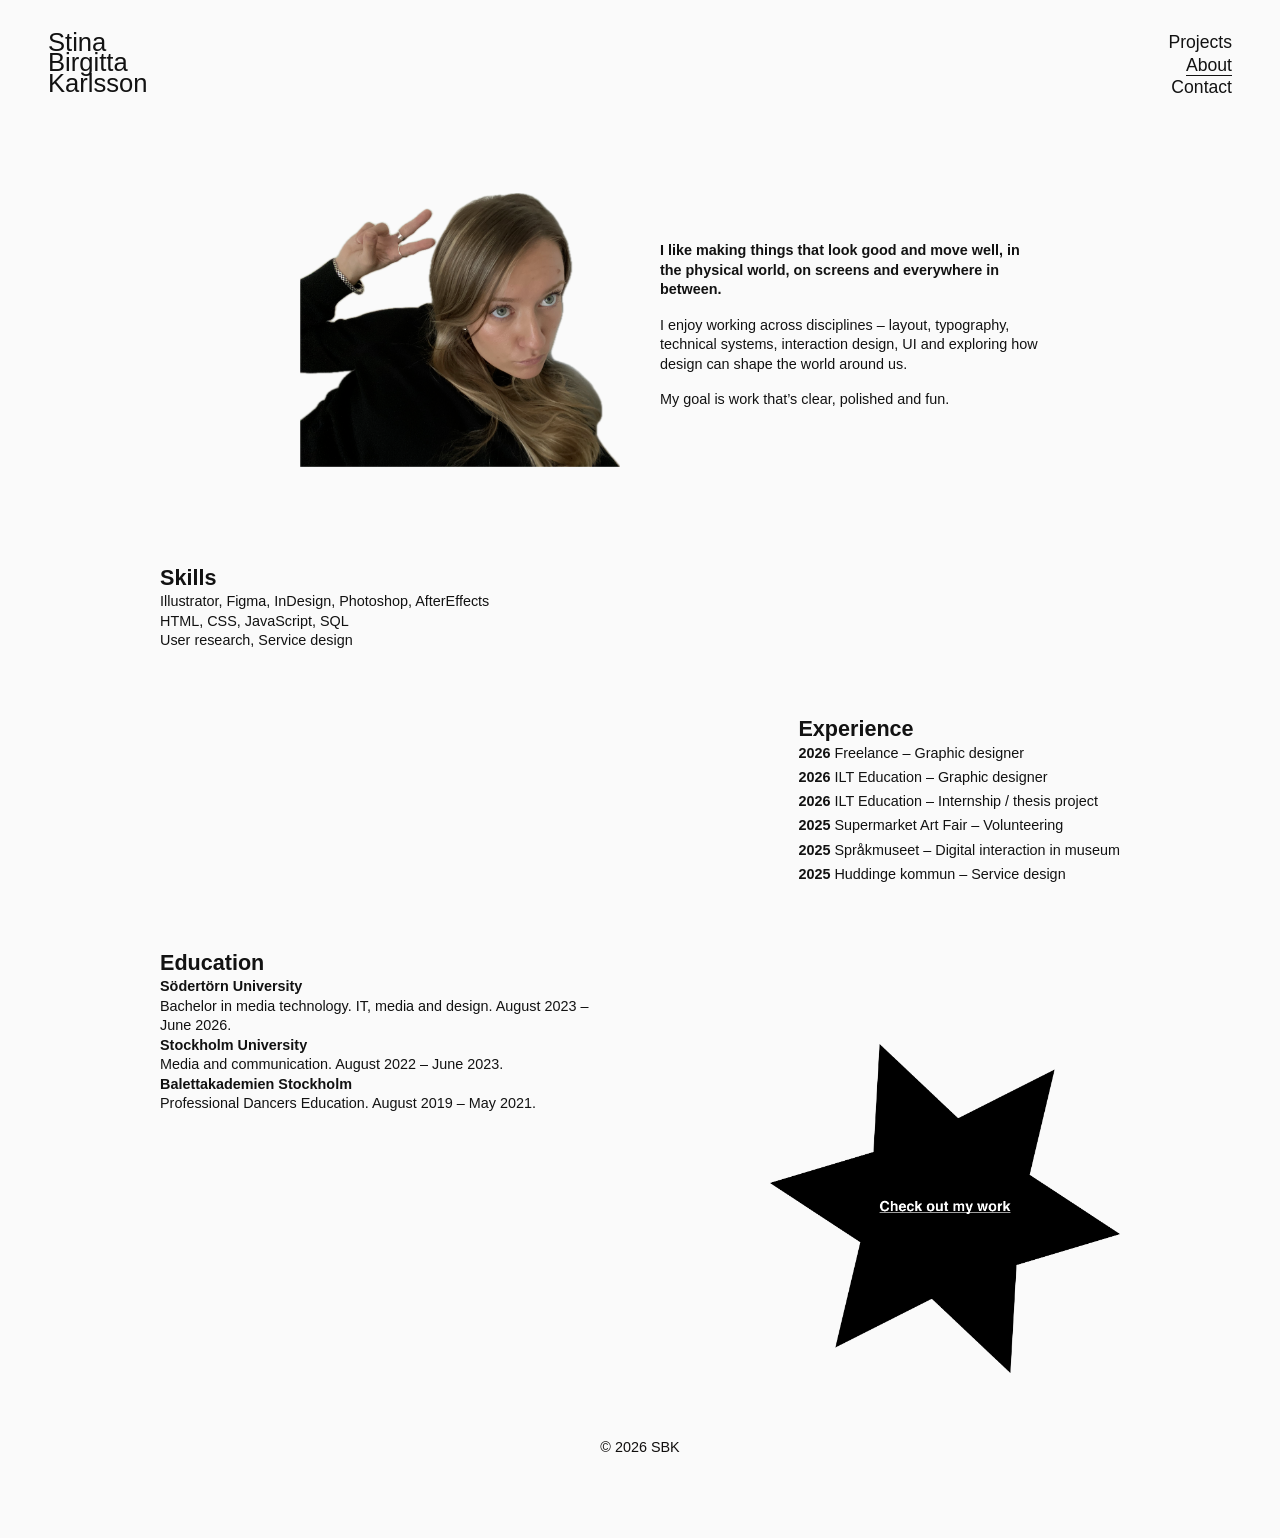
==== commit b2c5911d: "Add files via upload" ====
--- a/about.html
+++ b/about.html
@@ -1,125 +1,82 @@
 <!DOCTYPE html>
 <html lang="sv">
 <head>
-  <meta charset="UTF-8" />
-  <meta name="viewport" content="width=device-width, initial-scale=1.0" />
-  <meta http-equiv="X-UA-Compatible" content="IE=edge" />
-  <title>Stina Karlsson</title>
-  <link rel="stylesheet" href="min.css?v=2">
-   <link rel="icon" href="bilder/favicon.png" type="image/png">
- 
+  <meta charset="UTF-8">
+  <meta name="viewport" content="width=device-width, initial-scale=1">
+  <title>Stina Karlsson – About</title>
+  <link rel="stylesheet" href="stil.css">
+  <link rel="icon" href="bilder/favicon.png" type="image/png">
 </head>
 <body>
-  <header>
-    <h2><a href="index.html">Stina <br> Birgitta <br> Karlsson</a></h2>
-    <nav class="navbar2">
-        <ul class="nav-links">
-          <li><a href="about.html">About</a></li>
-          <li><a href="galleri.html">Projects</a></li>
-          <li><a href="contact.html">Contact</a></li>
-        </ul>
-      </nav>
+
+  <header class="site-header">
+    <a class="logo" href="index.html">Stina Birgitta Karlsson</a>
+    <nav> 
+      <a href="gallery.html">Projects</a>
+      <a href="about.html" aria-current="page">About</a>
+      <a href="contact.html">Contact</a>
+    </nav>
   </header>
 
-  <main>
+  <main class="about">
 
 
-  <h3 style="text-align: center;">Hi! </h3>
+
+    <section class="intro">
+      <img src="bilder/peace.png" alt="Picture of me">
+      <div class="intro-text">
+       
+        <p><b> I like making things that look good and move well, in the physical world, on screens and everywhere in between.</b></p>
+        <p>I enjoy working across disciplines – layout, typography, technical systems, interaction design, UI and exploring how design can shape the world around us.</p>
+        <p>My goal is work that’s clear, polished and fun.</p>
+      </div>
+    </section>
+
+    <section class="cv">
+
+  <div class="cv-skills">
+    <h2>Skills</h2>
+    <p>Illustrator, Figma, InDesign, Photoshop, AfterEffects
+       <br>HTML, CSS, JavaScript, SQL
+       <br>User research, Service design</p>
+  </div>
+
+  <div class="cv-experience">
+    <h2>Experience</h2>
+    <ul>
+      <li><b>2026</b> Freelance – Graphic designer</li>
+      <li><b>2026</b> ILT Education – Graphic designer</li>
+      <li><b>2026</b> ILT Education – Internship / thesis project</li>
+      <li><b>2025</b> Supermarket Art Fair – Volunteering</li>
+      <li><b>2025</b> Språkmuseet – Digital interaction in museum</li>
+      <li><b>2025</b> Huddinge kommun – Service design</li>
+    </ul>
+  </div>
+
+  <div class="cv-education">
+    <h2>Education</h2>
+    <p><b>Södertörn University</b><br>
+       Bachelor in media technology. IT, media and design. August 2023 – June 2026.
+       <br><b>Stockholm University</b><br>
+       Media and communication. August 2022 – June 2023.
+       <br><b>Balettakademien Stockholm</b><br>
+       Professional Dancers Education. August 2019 – May 2021.</p>
+  </div>
+
+  <a class="mywork" href="gallery.html">
+    <img src="bilder/mywork.png" alt="Projects">
+  </a>
+
+</section>
+
+  </main>
+<button class="arrow up to-top" title="Till toppen" aria-label="Till toppen" hidden></button>
+
+  <footer class="site-footer">
    
+    <span>&copy; 2026 SBK</span>
+  </footer>
 
-    <div class="about-section">
-        <img id="aboutImage" src="bilder/peace.png" alt="picture of me" class="about-img" />
-        <p class="about-text">
-        
-        <b>I’m passionate about making things nice to look at, and about interaction and movement - physical, digital and personal.
-            </b><br>
-            <br>
-
-            I enjoy working across disciplines – layout, illustration, typography, interaction design and user interface design. 
-            I love learning new things and exploring how design can shape the world around us.
-            
-            <br> <br>
-            I aim to bring clarity, professionalism and playfulness to my work.
-          </p>
-  
-        </div>
-
-        
-
-   <div class="text-box">
-
-           <h5>Skills</h5>
-  
-     <p> Illustrator, InDesign, Figma, Photoshop, AfterEffects  
-    <br> <br>
-    HTML, CSS, Javascript, SQL 
-    <br> <br>
-    User research, Service design
-    </p>
-        
-
-         <h5>Experience</h5>
-         <p>
-            <b>2026 </b>ILT Education – Graphic designer 
-          <br>
-
-            <b>2026 </b>ILT Education – Internship / thesis project
-          <br>
-           
-          <b>2025 </b>Supermarket Art Fair – Volunteering
-          <br>
-          
-          <b>2025 </b>Språkmuseet – Digital interaction in museum 
-          <br>
-          
-          <b>2025 </b>Huddinge kommun – Service design 
-          <br>
-          
-          
-         <b>2024 </b>Hjärtstartarregistret – UX project
-          
-          </p>
-          
-          <h5> Education </h5>
-        <p>
-          <b>Södertörn University</b><br>
-          Bachelor in media technology. IT, media and design. August 2023 - june 2026. 
-          </p>
-           <p>
-          <b>Stockholm University </b><br>
-          Media and communication. August 2022 - june 2023. 
-         <br><br>
-          <b>Balettakademien Stockholm</b> <br>
-          Professional Dancers Education. August 2019 - may 2021.
-        </p>
-       </div>
-     
-       <div class="mywork">
-  <a href="galleri.html">
-    <img id="myworkImage" src="bilder/mywork.png" alt="Projects" />
-  </a>
-</div>
-<img src="bilder/sbk.png" alt="Logo" class="corner-image">
-  <button id="scrollToTop" title="Till toppen">↑</button>
-  </main>
-
-
-<footer>
-  
-     <footer class="social-footer">
-  <a href="mailto:stinabirgittak@gmail.com" title="Mail">
-    <svg width="28" height="28" fill="currentColor" viewBox="0 0 28 28">
-      <path d="M2 4h20v16H2V4zm10 7L3 6v12h18V6l-9 5z" />
-    </svg>
-  </a>
-  <a href="https://www.linkedin.com/in/stina-karlsson-0956a5368/" target="_blank" title="LinkedIn">
-    <svg width="28" height="28" fill="currentColor" viewBox="0 0 28 28">
-      <path d="M4 4h4v4H4V4zm0 6h4v10H4V10zm6 0h4v1.5c.5-.9 1.5-1.5 2.5-1.5 2.5 0 3 1.6 3 3.7V20h-4v-5.1c0-1-.4-1.9-1.5-1.9s-1.5.8-1.5 1.9V20h-4V10z"/>
-    </svg>
-  </a>
-  </footer>
-  <p>&copy; 2025 SBK</p>
-   </footer>
-  <script src="script.js?v=3"></script>
+  <script src="script.js"></script>
 </body>
 </html>
--- a/stil.css
+++ b/stil.css
@@ -0,0 +1,552 @@
+/* =========================================================
+   stil.css – en gemensam stilfil för hela portfolion
+   ========================================================= */
+
+/* ---------- Grund ---------- */
+:root {
+  --text: #121212;
+  --bg: #fafafa;
+  --muted: #110f0e;
+  --accent: #d6dc2e;               /* limegrön hover */
+  --gap: clamp(1.5rem, 4vw, 3rem);
+ --cursor: url("bilder/arrow-pointer-utility-fill-semibold-full.svg") 2 2, auto;
+  --cursor-hover: url("bilder/arrow-pointer-utility-fill-semibold-full-stor.svg") 3 3, pointer;
+}
+
+*, *::before, *::after {
+  box-sizing: border-box;
+  margin: 0;
+}
+
+html { cursor: var(--cursor); }
+
+body {
+  min-height: 100vh;
+  display: flex;
+  flex-direction: column;
+  font-family: 'Helvetica Neue', Arial, sans-serif;
+  color: var(--text);
+  background: var(--bg);
+  line-height: 1.5;
+}
+
+main { flex: 1; }
+a { color: inherit; }
+
+/* ---------- Header / footer ---------- */
+
+.site-header {
+  display: flex;
+  justify-content: space-between;
+  align-items: flex-start;          /* var baseline, men nu är båda sidorna flera rader höga */
+  padding: 2rem var(--gap);
+}
+
+.logo {
+  display: block;
+  width: min-content;               /* gör att varje ord hamnar på egen rad */
+  font-weight: 400;
+  font-size: 1.6rem;
+  line-height: 0.8;
+}
+
+.site-header nav {
+  display: flex;
+  flex-direction: column;           /* länkarna under varandra */
+  align-items: flex-end;            /* högerställda */
+  gap: 0.15rem;
+  font-size: 1.1rem;
+  line-height: 1.15;
+}
+
+.site-header a { text-decoration: none; }
+.site-header a:hover { color: var(--accent); }
+.site-header a[aria-current] { text-decoration: underline; text-underline-offset: 4px; }
+
+.site-footer {
+  display: flex;
+  justify-content:center;
+  align-items: baseline;
+  padding: 5rem var(--gap);
+}
+
+
+.site-footer { color: var(--muted); font-size: 0.9rem; }
+
+/* =========================================================
+   PROJEKT (galleri.html): rutnät + popup
+   ========================================================= */
+/* ---------- Rutnät ---------- */
+.work {
+  column-count: 4;
+  column-gap: 10px;
+  padding: 0;
+  margin-left: 20px;
+  margin-right: 20px;
+}
+
+.thumb {
+  position: relative;
+  display: block;
+  width: 100%;
+  margin-bottom: 10px;
+  break-inside: avoid;
+  padding: 0;
+  border: 0;
+  background: none;
+  cursor: pointer;
+  transition: transform 0.3s ease, box-shadow 0.3s ease;
+}
+.thumb img,
+.thumb video { display: block; width: 100%; height: auto; }
+.thumb video { pointer-events: none; }
+
+.thumb:hover,
+.thumb:focus-visible {
+  transform: scale(1.08);
+  z-index: 1;
+
+}
+
+@media (max-width: 900px) {
+  .work { column-count: 2; }
+}
+
+
+/* ---------- Popup ---------- */
+
+dialog {
+  position: fixed;
+  inset: 50px;
+  width: auto;
+  height: auto;
+  max-width: none;
+  max-height: none;
+  margin: 0;
+  padding: 0;
+  border: 0;
+  border-radius: 4px;
+  overflow: hidden;
+  background: var(--bg, #fff);
+  color: var(--text, #121212);
+}
+
+dialog::backdrop {
+  background: rgba(255, 254, 254, 0.874);
+}
+
+dialog[open] {
+  animation: pop 0.75s ease;
+}
+
+@keyframes pop {
+  from { opacity: 0; transform: translateY(12px); }
+  to   { opacity: 1; transform: none; }
+}
+
+body:has(dialog[open]) {
+  overflow: hidden;
+}
+
+dialog:focus,
+dialog:focus-visible,
+.popup:focus,
+.popup:focus-visible {
+  outline: none;
+}
+
+.popup {
+  height: 100%;
+  overflow-y: auto;
+  overscroll-behavior: contain;
+}
+
+/* Sticky topprad */
+
+/* Rad längst upp: titel + kategori under varandra, stäng till höger */
+.popup-bar {
+  position: sticky;
+  top: 0;
+  z-index: 2;
+  display: grid;
+  grid-template-columns: 1fr auto;   /* text | stängknapp */
+  column-gap: 1rem;
+  row-gap: 0.2rem;                   /* avstånd mellan rubrik och kategori */
+  align-items: start;
+  padding: 1rem var(--gap);
+  padding-bottom: 0.25rem;   
+  background: var(--bg, #fff);
+}
+
+.popup-bar h2    { grid-column: 1; grid-row: 1; }
+.popup-cat       { grid-column: 1; grid-row: 2; }
+.close {
+  grid-column: 2;
+  grid-row: 1 / span 2;              /* knappen sträcker sig över båda raderna */
+  align-self: start;
+  border: 0;
+  background: none;
+  color: inherit;
+  font-size: 2rem;
+  line-height: 1;
+  cursor: pointer;
+}
+
+.popup-bar h2 {
+  font-size: 1.4rem;
+  font-weight: 500;
+  margin: 0;
+}
+
+.popup-cat {
+  font-size: 1rem;
+  color: var(--muted);
+  
+}
+
+
+
+/* Projektinnehåll */
+
+.popup-body {
+  display: grid;
+  grid-template-columns: minmax(0, 1fr) minmax(0, 1.5fr);
+  padding: 40px 30px var(--gap) 60px;
+  gap: 7rem;
+  align-items: stretch;
+}
+
+.popup-media {
+  grid-column: 2;
+  grid-row: 1;
+  display: grid;
+  gap: 10px;
+  align-content: start;
+  padding-left: 20px;
+}
+
+.popup-media img,
+.popup-media video {
+  display: block;
+  width: 85%;
+  height: auto;
+}
+
+/* Text till vänster */
+.popup-text {
+  grid-column: 1;
+  grid-row: 1;
+  position: sticky;
+  top: 150px; /* justera efter popup-rubrikens höjd */
+  align-self: start;
+  transform: none;
+  max-height: calc(100dvh - 160px);
+  overflow-y: auto;
+}
+
+
+
+/* Text till höger, centrerad vertikalt och sticky */
+
+
+
+
+.popup-text h3 {
+  margin-top: 2rem;
+  font-size: 1.1rem;
+  font-weight: 500;
+}
+
+.popup-text .tools {
+  font-size: 0.9rem;
+  color: var(--muted);
+}
+
+/* Mobil */
+
+@media (max-width: 800px) {
+  dialog {
+    inset: 30px;
+  }
+
+  .popup-body {
+    grid-template-columns: 1fr;
+    gap: 2rem;
+  }
+
+  .popup-media {
+    grid-column: 1;
+    grid-row: 1;
+  }
+
+  .popup-text {
+    grid-column: 1;
+    grid-row: 2;
+    position: static;
+    transform: none;
+  }
+}
+
+@media (prefers-reduced-motion: reduce) {
+  dialog[open] { animation: none; }
+}
+
+
+@media (prefers-reduced-motion: reduce) {
+  dialog[open] { animation: none; }
+  .thumb { transition: none; }
+}
+
+/* =========================================================
+   SIDOR: start, about, contact
+   ========================================================= */
+
+
+
+/* =========================================================
+   STARTSIDAN
+   ========================================================= */
+body.startpage {
+  background: #e2e554 url("bilder/bakgrund1.png") center / auto 25vh no-repeat;
+  animation: bgBounce 1.5s ease-out forwards;
+}
+
+/* ---------- pilar ---------- */
+.arrow {
+  --size: 2rem;
+  display: block;
+  width: var(--size);
+  height: var(--size);
+  padding: 0;
+  border: 0;
+  background-color: currentColor;
+  -webkit-mask: url("bilder/pil.svg") center / contain no-repeat;
+          mask: url("bilder/pil.svg") center / contain no-repeat;
+  
+  cursor: pointer;
+  transition: transform 0.3s ease, color 0.3s ease;
+}
+.arrow:hover { color: var(--accent); transform: scale(1.3); }
+
+/* Riktning (pilen i filen pekar åt höger) */
+.arrow.left { rotate: 180deg; }
+.arrow.up   { rotate: -90deg; }
+
+/* Storlek och placering */
+.start-header .arrow { --size: clamp(1.8rem, 5vw, 2.5rem); }
+.back-arrow { position: fixed; left: 1.5%; bottom: 2%; }
+.to-top     { position: fixed; bottom: 40px; right: 3%; }
+.to-top[hidden] { display: none; }
+
+@keyframes bgBounce {
+  /* Faller snabbt */
+  0% {
+    background-position: 10% -140vh;
+  }
+
+  /* Första landningen */
+  55% {
+    background-position: 25% 59%;
+  }
+
+  /* Långsam uppstuds */
+  72% {
+    background-position: 25% 55%;
+  }
+
+  /* Snabb landning igen */
+  100% {
+    background-position: 25% 59%;
+  }
+}
+
+.start-header {
+  position: fixed;
+  inset: 0 0 auto 0;
+  display: flex;
+  justify-content: space-between;
+  align-items: center;
+  padding: 10rem 7rem 7rem;
+}
+.start-header h1 {
+  font-weight: 400;
+  font-size: clamp(3rem, 8vw, 5rem);
+  line-height: 0.8;
+}
+
+
+body.startpage .site-footer {
+  position: fixed;
+  inset: auto 0 0 0;
+}
+
+/* =========================================================
+   ABOUT
+   ========================================================= */
+.about { padding: 0 var(--gap); overflow-x: clip; }
+
+
+
+/* Två lika breda halvor: bilden till vänster, texten till höger, 10px emellan */
+.intro {
+  display: grid;
+  grid-template-columns: 1fr 1fr;
+  gap: 40px;
+  align-items: start;
+  margin-top: 4rem;
+}
+
+.intro img {
+  justify-self: end;                 /* bilden ligger mot mitten */
+  width: 20rem;
+  max-width: 100%;
+  display: block;
+  animation: slideInFromLeft 1.2s ease forwards;
+}
+
+.intro-text {
+  justify-self: start;               /* texten ligger mot mitten */
+  max-width: 24rem;
+  margin-top: 3rem;
+  animation: slideInFromRight 1.2s ease forwards;
+}
+
+@keyframes slideInFromLeft {
+  from { transform: translateX(-100vw); }
+  to   { transform: translateX(0); }
+}
+@keyframes slideInFromRight {
+  from { transform: translateX(100vw); }
+  to   { transform: translateX(0); }
+}
+
+.intro-text,
+.cv {
+  font-family: var(--mono);
+  font-size: 0.9rem;
+  line-height: 1.35;
+}
+.intro-text p + p,
+.cv p + p { margin-top: 1rem; }
+
+/* Skills / Experience / Education */
+.cv {
+  display: grid;
+  grid-template-columns: 1fr 1fr;
+  gap: 4rem var(--gap);              /* luft mellan raderna och mellan kolumnerna */
+  margin-top: 3rem;
+  padding: 3rem 7rem 5rem;
+}
+
+/* Sicksack: vänster, höger, vänster */
+.cv-skills     { grid-column: 1; grid-row: 1; }
+.cv-experience {
+  grid-column: 2;
+  grid-row: 2;
+  justify-self: end;      /* ← flyttar hela blocket till högerkanten av kolumnen */
+}
+.cv-education  { grid-column: 1; grid-row: 3; }
+
+/* "my work"-bilden fyller upp till höger på sista raden */
+.mywork { grid-column: 2; grid-row: 3; justify-self: end; align-self: end; }
+
+
+.cv ul { list-style: none; padding: 0; }
+.cv li + li { margin-top: 0.3rem; }
+
+.mywork {
+  display: block;
+  width: clamp(240px, 30vw, 350px);
+  translate: 0 6rem;              /* ← ersätter transform: translateY(6rem) */
+}
+.mywork img { display: block; width: 100%; height: auto; }
+.mywork:hover { animation: wiggle 0.8s ease-in-out; }
+
+@keyframes wiggle {
+  0%   { transform: rotate(0deg); }
+  25%  { transform: rotate(6deg); }
+  50%  { transform: rotate(-6deg); }
+  75%  { transform: rotate(4deg); }
+  100% { transform: rotate(0deg); }
+}
+
+/* Liten logga som glider in uppe till vänster när man scrollat */
+.corner-image {
+  position: fixed;
+  top: 20px;
+  left: -100px;
+  width: 1rem;
+  opacity: 0;
+  pointer-events: none;
+  transition: left 0.6s ease, opacity 0.6s ease;
+  z-index: 999;
+}
+.corner-image.visible { left: 25px; opacity: 1; }
+
+
+
+.to-top[hidden] { display: none; }
+/* =========================================================
+   CONTACT
+   ========================================================= */
+.contact {
+  display: flex;
+  flex-direction: column;
+  align-items: center;
+  justify-content: center;
+  gap: 2.5rem;
+  padding: var(--gap);
+  text-align: center;
+}
+.contact video {
+  width: clamp(14rem, 30vw, 28rem);
+  height: 40vh;
+  object-fit: cover;
+  pointer-events: none;
+}
+.contact-links {
+  display: flex;
+  flex-wrap: wrap;
+  justify-content: center;
+  gap: 1rem 3rem;
+  font-size: clamp(1rem, 4vw, 1.1rem);
+}
+.contact-links a:hover { color: var(--accent); }
+
+
+
+
+
+/* =========================================================
+   MOBIL
+   ========================================================= */
+@media (max-width: 968px) {
+
+  .mywork { display: none; }
+  .cv { grid-template-columns: 1fr; padding: 0 var(--gap); }
+  .cv > * { grid-column: 1; grid-row: auto; }   /* allt under varandra */
+  
+}
+
+
+@media (max-width: 880px) {
+ 
+     body.startpage {
+    background-image: none;     /* ← ingen bakgrundsbild i mobilen */
+    animation: none;            /* ← ingen animation heller, eftersom det inte finns något att animera */
+  }
+  .start-header { padding: 1.8rem; }
+
+  .intro { grid-template-columns: 1fr; gap: 2rem; }
+  .intro-text { order: 1; margin-top: 0; max-width: none; justify-self: start; }
+  .intro img  { order: 2; width: min(70%, 22rem); justify-self: start; }
+}
+
+@media (prefers-reduced-motion: reduce) {
+  body.startpage, .intro img, .mywork:hover { animation: none; }
+}
+
+/* Större pekare över allt som går att klicka på */
+a, button, .thumb, .arrow, .close, .to-top {
+  cursor: var(--cursor-hover);
+}
